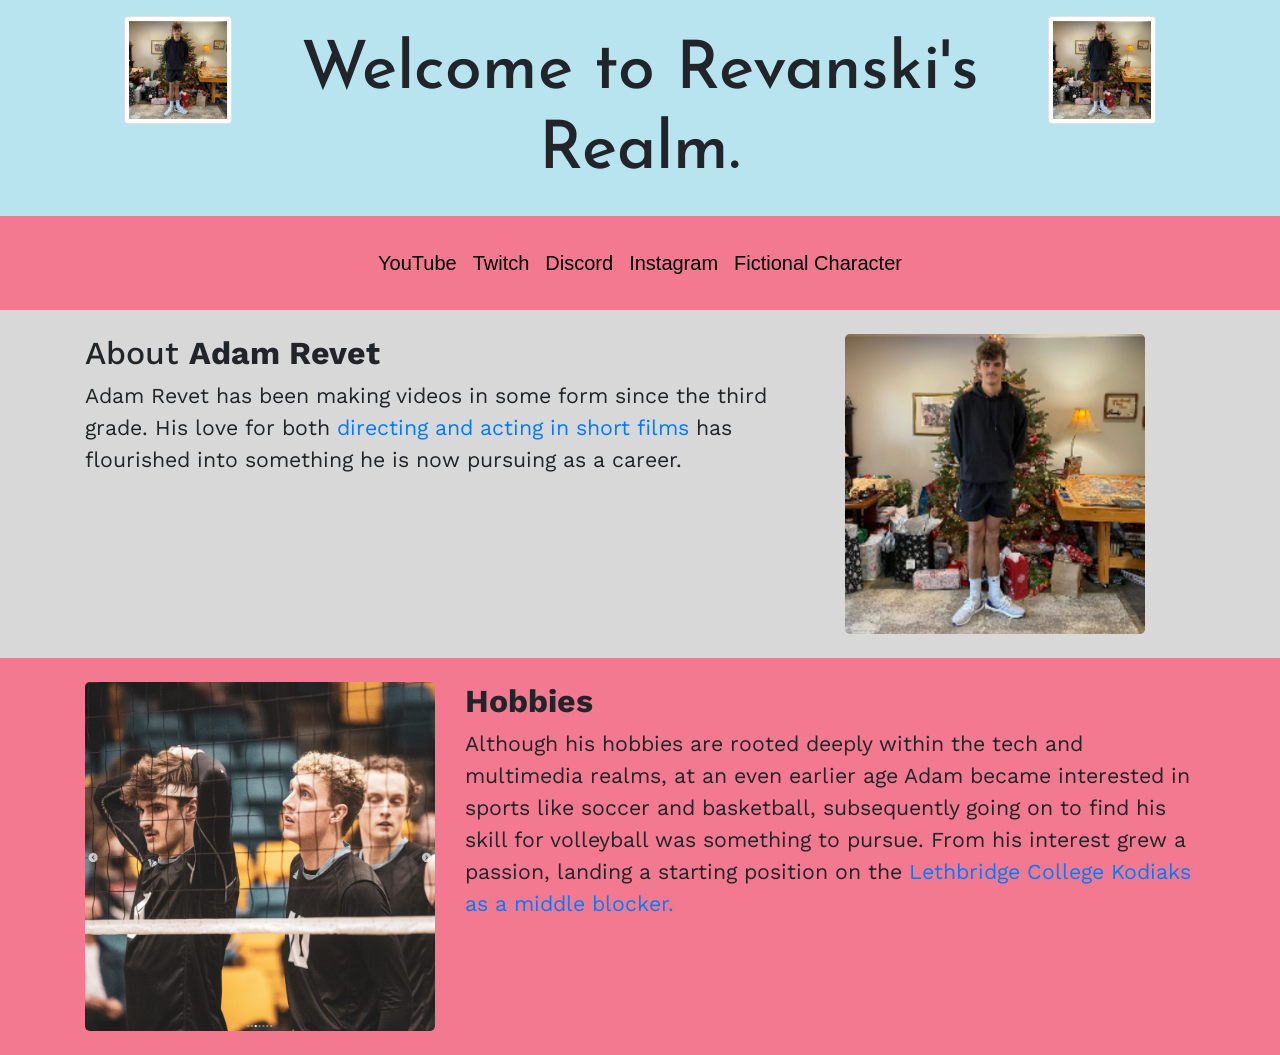
==== mySite/index.html @ d3490a6d "Add files via upload" ====
<!doctype html>
<html>
<head>
	<meta charset="utf-8">
	<title>Realm of Rev</title>
	<!---------------allows pinch zooming on mobile etc.----------------------->
		<meta name="viewport" content="width=device-width, initial-scale=1">

			<!-- put ALL font before any CSS -->
		<link rel="stylesheet" href="https://use.fontawesome.com/releases/v5.7.0/css/all.css" integrity="sha384-lZN37f5QGtY3VHgisS14W3ExzMWZxybE1SJSEsQp9S+oqd12jhcu+A56Ebc1zFSJ" crossorigin="anonymous">
		<!----------------------------Bootstrap CDNs------------------------------------>

			<!-- Latest compiled and minified CSS -->
		<link rel="stylesheet" href="https://cdn.jsdelivr.net/npm/bootstrap@4.6.1/dist/css/bootstrap.min.css">

			<!-- jQuery library -->
		<script src="https://cdn.jsdelivr.net/npm/jquery@3.6.0/dist/jquery.slim.min.js"></script>

			<!-- Popper JS -->
		<script src="https://cdn.jsdelivr.net/npm/popper.js@1.16.1/dist/umd/popper.min.js"></script>

			<!-- Latest compiled JavaScript -->
		<script src="https://cdn.jsdelivr.net/npm/bootstrap@4.6.1/dist/js/bootstrap.bundle.min.js"></script>

			<!--------CSS----------->
		<link rel="stylesheet" href="css/myStyles.css">
	
</head>

<body>
	
	
	
			
	
	
	
	
<header class="titular">
		<div class="container">
			<div class="row p-3">
				<div class="col-sm-2 text-center">
					<img class="img-thumbnail" width="70%" src="images/twitchpfp.png" alt="rev-stance-ski">
				</div>
				<div class="col-sm-8 text-center pt-3">
				 	<h1 id="welcome">Welcome to Revanski's Realm.</h1>
				</div>
				<div class="col-sm-2 text-center">
					<img class="img-thumbnail" width="70%" src="images/twitchpfp.png" alt="rev-stance-ski">
				</div>
			</div>
		</div>
</header>
	
	
	
	
	
<nav id="navigation" class="navbar navbar-expand-sm align-content-center justify-content-center sticky-top p-4">

	  <!-- Links -->
	  <ul class="navbar-nav hover-shadow">
		<li class="nav-item">
		  <a class="nav-link" href="https://www.youtube.com/c/revetup" target="_blank">YouTube</a>
		</li>
		<li class="nav-item">
		  <a class="nav-link" href="https://www.twitch.tv/revanski1" target="_blank">Twitch</a>
		</li>
		<li class="nav-item">
		  <a class="nav-link" target="_blank" href="https://discord.gg/rK8djD6qjQ">Discord</a>
		</li>
		<li class="nav-item">
		  <a class="nav-link" target="_blank" href="https://www.instagram.com/revetup/">Instagram</a>
			<!---- fab fa-instagram fa-3x ---->
		</li>
		<li class="nav-item">
		  <a class="nav-link" href="#" target="_blank">Fictional Character</a>
		</li>
		  
	  </ul>

</nav>
	
	
<section id="about">
	
	<div class="container">
		<div class="row py-4">
			<div class="col-sm-8">
				<h2>About <b>Adam Revet</b></h2>
				<p class="text">
				Adam Revet has been making videos in some form since the third grade. His love for both <a target="_blank" href="https://www.youtube.com/watch?v=yNQGEwqYqFQ&ab_channel=revetup">directing and acting in short films</a> has flourished into something he is now pursuing as a career. 
				</p>

			</div>
			<div class="col-sm-4 ">
				
			<img class="rounded-lg img-fluid" src="images/twitchpfp.png" alt="revanski looking so good like model">
				
			</div>

			
		</div>
	</div>
	
</section>
	
<section id="hobbies">
	
	
	<div class="container">
		<div class="row py-4">
			<div class="col-sm-4">
				<img class="rounded-lg img-fluid" src="images/Focus.png" alt="oncourt rev">
			</div>
			<div class="col-sm-8">
				<h2><b>
				Hobbies
				</b></h2>
				<p class="text">
				Although his hobbies are rooted deeply within the tech and multimedia realms, at an even earlier age Adam became interested in sports like soccer and basketball, subsequently going on to find his skill for volleyball was something to pursue. From his interest grew a passion, landing a starting position on the <a href="https://gokodiaks.ca/sports/mvball/2022-23/bios/revet_adam_gc8t?view=profile" target="_blank">Lethbridge College Kodiaks as a middle blocker.</a> 
				</p>
			</div>
		</div>
	</div>
	
	
</section>
	
	
<section id=>
	
</section>
	
	
	
	
</body>
</html>
---- mySite/css/myStyles.css ----
@charset "utf-8";
/* CSS Document */

@import url('https://fonts.googleapis.com/css2?family=Josefin+Sans:wght@500&family=Work+Sans:wght@300&display=swap');

/* colors 
	D8D8D8 - grey
	B8E4F0 - blue
	92CC89 - green
		C2E0B2 - light green
	F2798F - red
*/

body {
	background-color: #F2798F
}
p {
	font-size: 16pt;
}
a:hover {
	color: black;
}
a:visited {
	
}


/* all id tags */

.titular {
	background-color: #B8E4F0;
}



/* all class tags*/

	#welcome {
		font-family: 'Josefin Sans', sans-serif;
		font-size: 50pt;
	}
	#navigation{
		background-color: #F2798F;
	}
	#about {
		background-color: #D8D8D8;
		background-size: cover;
		background-position: center;
		font-family: 'Work Sans', sans-serif;
	}
	#hobbies {
		font-family: 'Work Sans', sans-serif;
		background-size: cover;
		background-position: center;
	}


/* navbar css */
	ul a {
		color: black;
		font-size: 15pt;
	}
	ul a:hover{
		background-color: #B8E4F0;
		color: #F2798F;
		font-size: 17pt;
	}
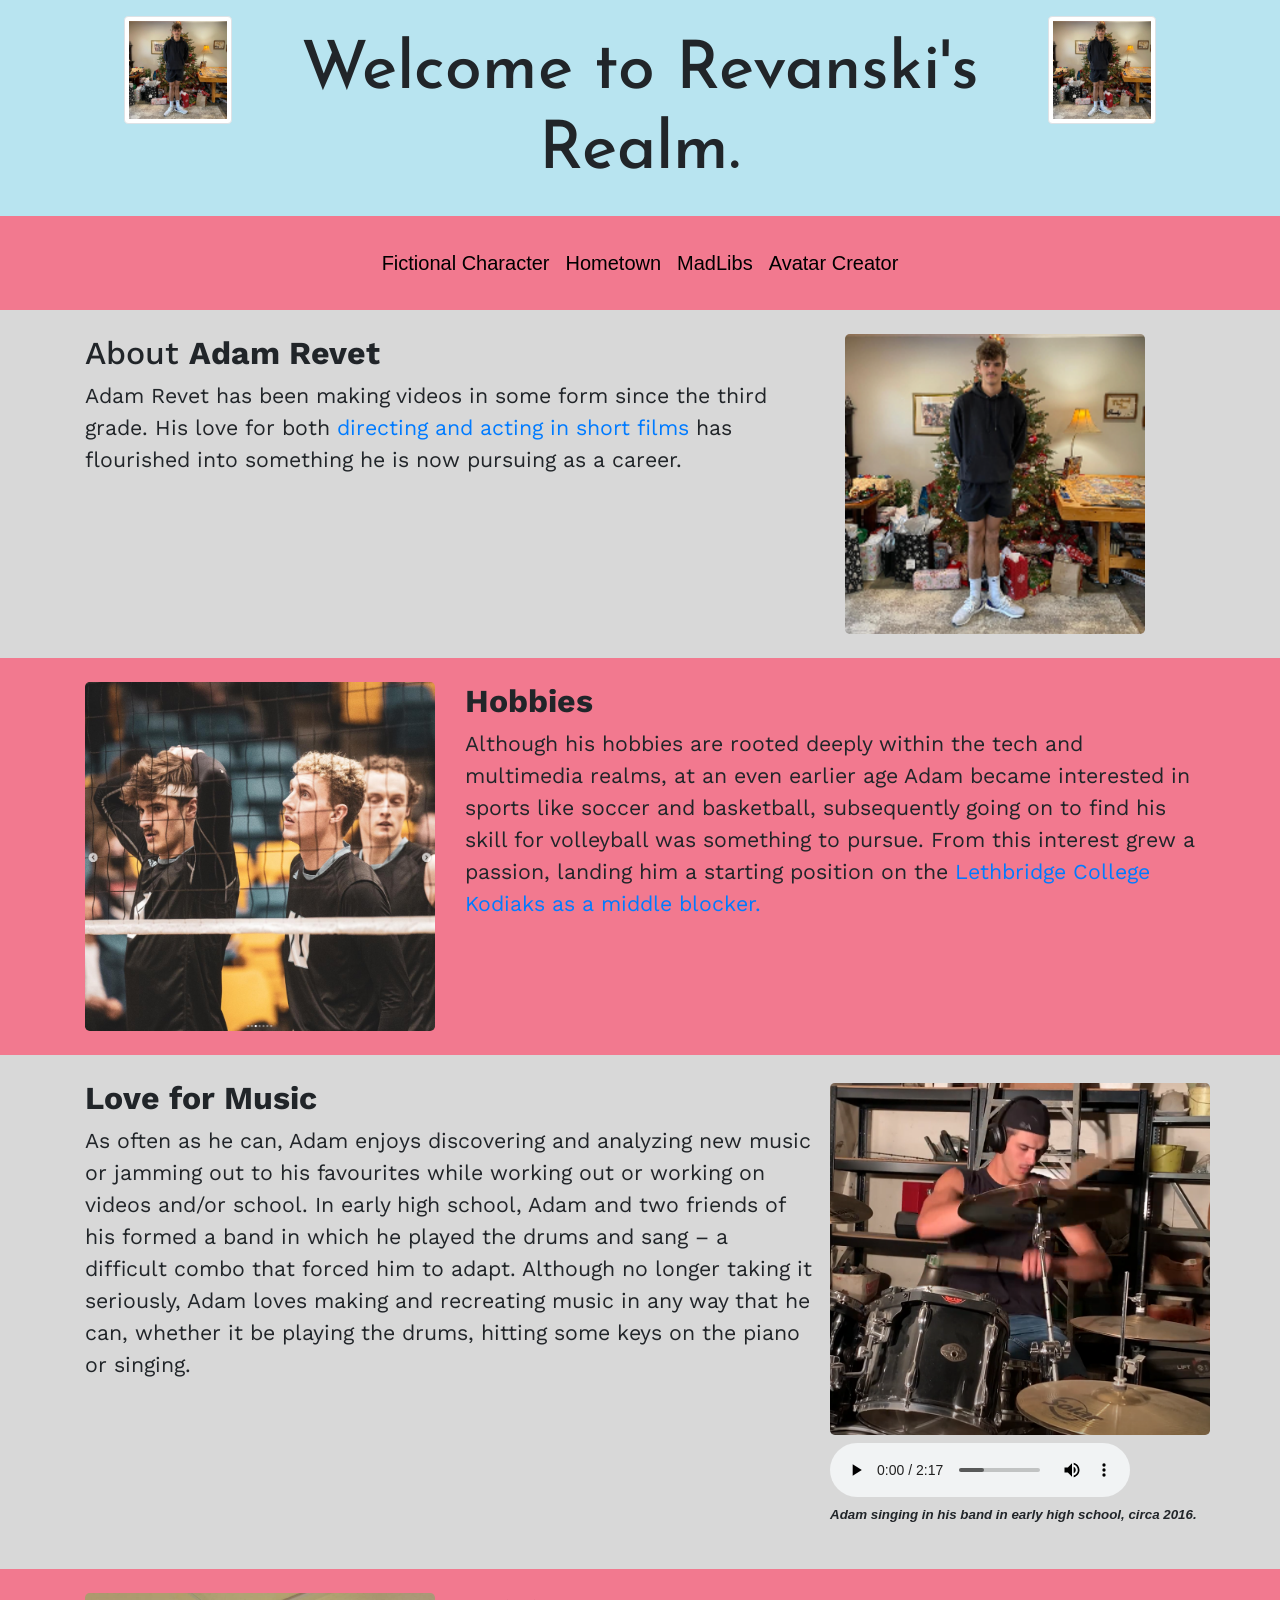
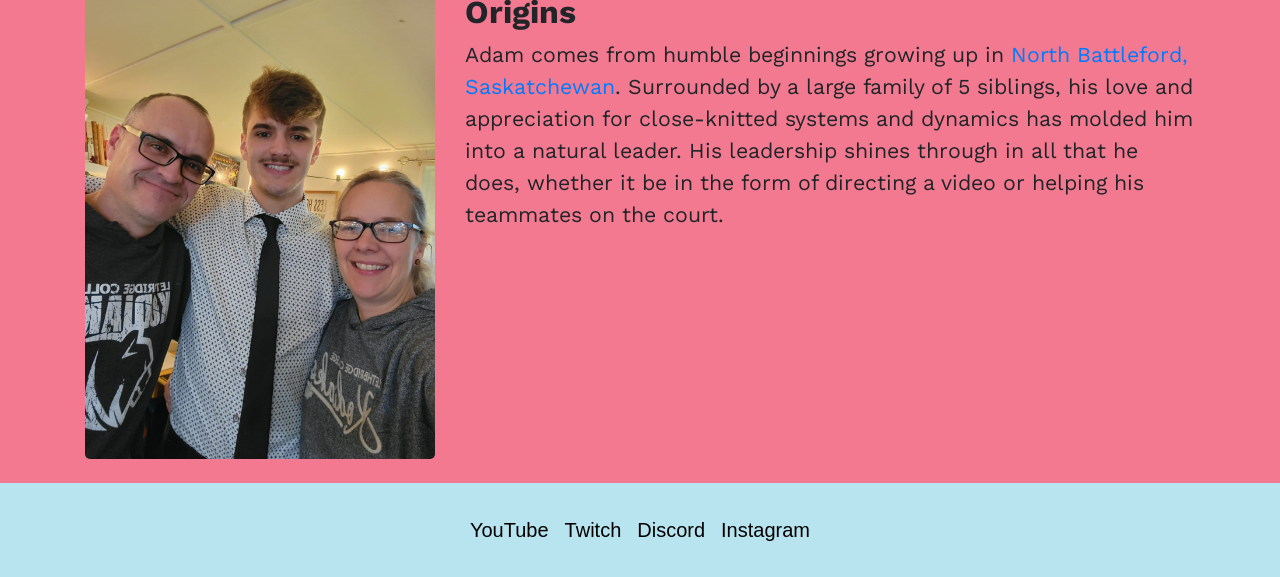
==== commit 99730614: "Add files via upload" ====
--- a/mySite/index.html
+++ b/mySite/index.html
@@ -61,20 +61,16 @@
 	  <!-- Links -->
 	  <ul class="navbar-nav hover-shadow">
 		<li class="nav-item">
-		  <a class="nav-link" href="https://www.youtube.com/c/revetup" target="_blank">YouTube</a>
-		</li>
-		<li class="nav-item">
-		  <a class="nav-link" href="https://www.twitch.tv/revanski1" target="_blank">Twitch</a>
-		</li>
-		<li class="nav-item">
-		  <a class="nav-link" target="_blank" href="https://discord.gg/rK8djD6qjQ">Discord</a>
-		</li>
-		<li class="nav-item">
-		  <a class="nav-link" target="_blank" href="https://www.instagram.com/revetup/">Instagram</a>
-			<!---- fab fa-instagram fa-3x ---->
-		</li>
-		<li class="nav-item">
-		  <a class="nav-link" href="#" target="_blank">Fictional Character</a>
+		  <a class="nav-link" href="https://revanski.github.io/scripting22/mySite/fictionalCharacter/#acquaintances" target="_blank">Fictional Character</a>
+		</li>
+		<li class="nav-item">
+		  <a class="nav-link" href="#">Hometown</a>
+		</li>
+		<li class="nav-item">
+		  <a class="nav-link" href="#">MadLibs</a>
+		</li>
+		<li class="nav-item">
+		  <a class="nav-link" href="#">Avatar Creator</a>
 		</li>
 		  
 	  </ul>
@@ -118,7 +114,7 @@
 				Hobbies
 				</b></h2>
 				<p class="text">
-				Although his hobbies are rooted deeply within the tech and multimedia realms, at an even earlier age Adam became interested in sports like soccer and basketball, subsequently going on to find his skill for volleyball was something to pursue. From his interest grew a passion, landing a starting position on the <a href="https://gokodiaks.ca/sports/mvball/2022-23/bios/revet_adam_gc8t?view=profile" target="_blank">Lethbridge College Kodiaks as a middle blocker.</a> 
+				Although his hobbies are rooted deeply within the tech and multimedia realms, at an even earlier age Adam became interested in sports like soccer and basketball, subsequently going on to find his skill for volleyball was something to pursue. From this interest grew a passion, landing him a starting position on the <a href="https://gokodiaks.ca/sports/mvball/2022-23/bios/revet_adam_gc8t?view=profile" target="_blank">Lethbridge College Kodiaks as a middle blocker.</a> 
 				</p>
 			</div>
 		</div>
@@ -128,10 +124,81 @@
 </section>
 	
 	
-<section id=>
-	
-</section>
-	
+<section id="musicish">
+	<div class="container">
+		<div class="row py-4">
+			<div class="col-sm-8">
+					<h2><b>
+					Love for Music
+					</b></h2>
+					<p class="text">
+					As often as he can, Adam enjoys discovering and analyzing new music or jamming out to his favourites while working out or working on videos and/or school. In early high school, Adam and two friends of his formed a band in which he played the drums and sang – a difficult combo that forced him to adapt. Although no longer taking it seriously, Adam loves making and recreating music in any way that he can, whether it be playing the drums, hitting some keys on the piano or singing.
+					</p>
+				</div>
+				<div class="col-sm-4">
+					<div class="row py-1">
+						<img class="rounded-lg img-fluid" src="images/drumming.png" alt="drumming rev">
+					</div>
+					<div class="row py-1">
+						<audio controls>
+						  <source src="misc/RevanskiSingingWithBand.mp3" type="audio/mpeg">
+						</audio>
+					</div>
+					<div class="row py-1">
+						<p id="singing"><i><b>
+							Adam singing in his band in early high school, circa 2016.
+						</b></i></p>
+					</div>
+					
+				</div>
+		</div>
+	</div>
+</section>
+	
+<section id="origins">
+	
+	<div class="container">
+		<div class="row py-4">
+			<div class="col-sm-4">
+				<img class="rounded-lg img-fluid" src="images/revWithRents.JPG" alt="Rev with his parentals">
+			</div>
+			<div class="col-sm-8">
+				<h2><b>
+				Origins
+				</b></h2>
+				<p class="text">
+					Adam comes from humble beginnings growing up in <a target="_blank" href="https://www.cityofnb.ca/">North Battleford, Saskatchewan</a>. Surrounded by a large family of 5 siblings, his love and appreciation for close-knitted systems and dynamics has molded him into a natural leader. His leadership shines through in all that he does, whether it be in the form of directing a video or helping his teammates on the court. 
+				</p>
+			</div>
+		</div>
+	</div>
+	
+</section>
+
+<footer>
+
+	<nav class="navbar navbar-expand-sm align-content-center justify-content-center sticky-top p-4">
+
+		  <!-- Links -->
+		  <ul class="navbar-nav hover-shadow">
+			<li class="nav-item">
+			  <a class="nav-link" href="https://www.youtube.com/c/revetup" target="_blank">YouTube</a>
+			</li>
+			<li class="nav-item">
+			  <a class="nav-link" href="https://www.twitch.tv/revanski1" target="_blank">Twitch</a>
+			</li>
+			<li class="nav-item">
+			  <a class="nav-link" target="_blank" href="https://discord.gg/rK8djD6qjQ">Discord</a>
+			</li>
+			<li class="nav-item">
+			  <a class="nav-link" target="_blank" href="https://www.instagram.com/revetup/">Instagram</a>
+			</li>
+
+		  </ul>
+
+	</nav>
+	
+</footer>
 	
 	
 	
--- a/mySite/css/myStyles.css
+++ b/mySite/css/myStyles.css
@@ -31,6 +31,9 @@
 	background-color: #B8E4F0;
 }
 
+.navbar {
+	background-color: #B8E4F0
+}
 
 
 /* all class tags*/
@@ -53,7 +56,20 @@
 		background-size: cover;
 		background-position: center;
 	}
-
+	#musicish {
+			background-color: #D8D8D8;
+			background-size: cover;
+			background-position: center;
+			font-family: 'Work Sans', sans-serif;
+		}
+	#singing {
+			font-size: 10pt;
+	}
+	#origins {
+			font-family: 'Work Sans', sans-serif;
+			background-size: cover;
+			background-position: center;
+		}
 
 /* navbar css */
 	ul a {
